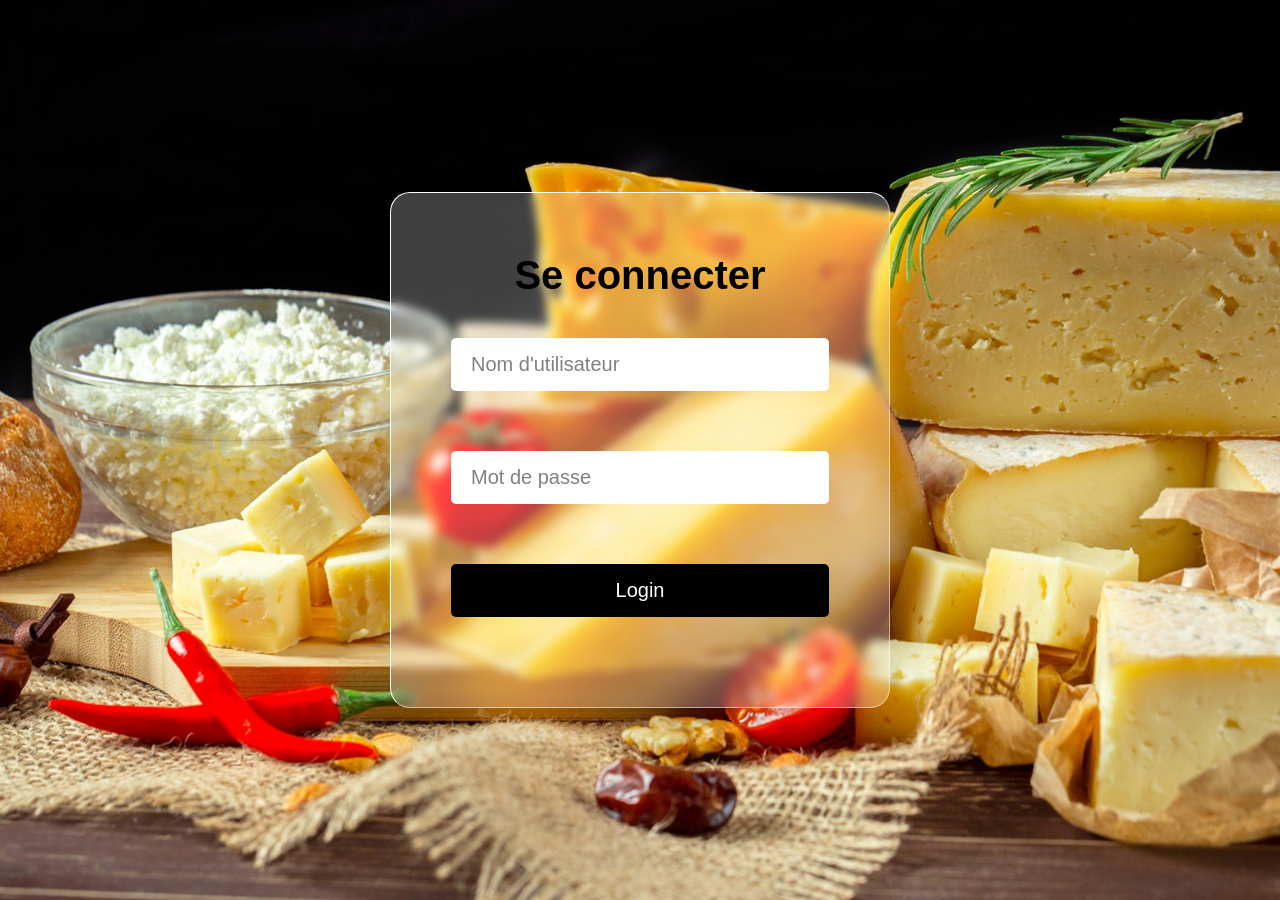
==== index.html @ a9b32692 "Creation de la page de connexion" ====
<!DOCTYPE html>
<html lang="fr">
<head>
    <meta charset="UTF-8">
    <meta name="viewport" content="width=device-width, initial-scale=1.0">
    <title>Page de connexion</title>
    <link rel="stylesheet" href="style.css">
</head>
<body>
    <section>
        <img src="./images/background-fromage.jpg" class="bg">

        <div class="login">
            <h2>Se connecter</h2>
            <div class="inputBox">
                <input type="text" placeholder="Nom d'utilisateur">
            </div>
            <div class="inputBox">
                <input type="password" placeholder="Mot de passe">
            </div>
            <div class="inputBox">
                <input type="submit" value="Login" id="btn">
            </div>
        </div>
    </section>
</body>
</html>
---- style.css ----
* {
    padding: 0;
    margin: 0;
    box-sizing: border-box;
    font-family: "Poppins", sans-serif;
}

section{
    position: relative;
    display: flex;
    justify-content: center;
    align-items: center;
    width: 100%;
    height: 100vh;
    overflow: hidden;
}

section .bg{
    position: absolute;
    top: 0;
    left: 0;
    width: 100%;
    height: 100%;
    object-fit: cover;
    pointer-events: none;
}

section .trees{
    position: absolute;
    top: 0;
    left: 0;
    width: 100%;
    height: 100%;
    object-fit: cover;
    z-index: 100;
    pointer-events: none;
}

section .girl{
    position: absolute;
    scale: 0.65;
    pointer-events: none;
    animation: animateGirl 10s linear infinite;
}

.login{
    position: relative;
    padding: 60px;
    background: rgba(255, 255, 255, 0.25);
    backdrop-filter: blur(5px);
    border: 1px solid #fff;
    border-bottom: 1px solid rgba(255, 255, 255, 0.5)
    ;
    border-right: 1px solid rgba(255, 255, 255, 0.5);
    border-radius: 20px;
    width: 500px;
    display: flex;
    flex-direction: column;
    gap: 30px;
    box-shadow: 0 25px 50px rgba(0, 0, 0, 0.1);
}

.login h2{
    position: relative;
    width: 100%;
    text-align: center;
    font-size: 2.5rem;
    font-weight: 600;
    margin-bottom: 10px;
}

.login .inputBox{
    position: relative;
}

.login .inputBox input{
    position: relative;
    width: 100%;
    padding: 15px 20px;
    outline: none;
    font-size: 1.25rem;
    color: black;
    border-radius: 5px;
    background: #fff;
    border: none;
    margin-bottom: 30px;
}

.login .inputBox ::placeholder{
    color: grey;
}

.login .inputBox #btn{
    position: relative;
    border: none;
    outline: none;
    background: black;
    color: #fff;
    cursor: pointer;
    font-size: 1.25rem;
    font-weight: 500;
    transition: 0.5s;
}

.login .inputBox #btn:hover{
    background: rosybrown;
}
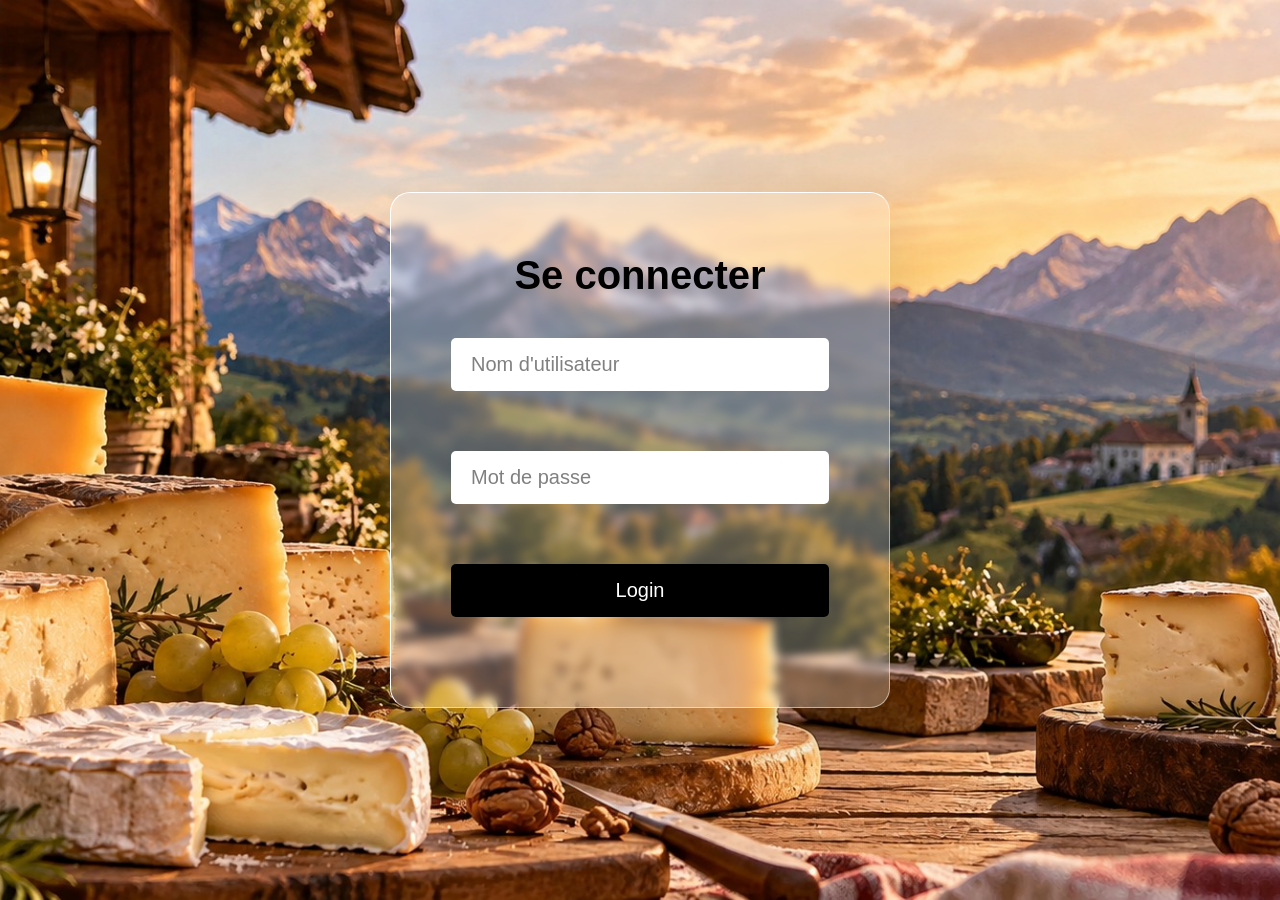
==== commit 4d71ee8a: "Modification du Background" ====
--- a/index.html
+++ b/index.html
@@ -8,7 +8,7 @@
 </head>
 <body>
     <section>
-        <img src="./images/background-fromage.jpg" class="bg">
+        <img src="./images/background.png" class="bg">
 
         <div class="login">
             <h2>Se connecter</h2>
